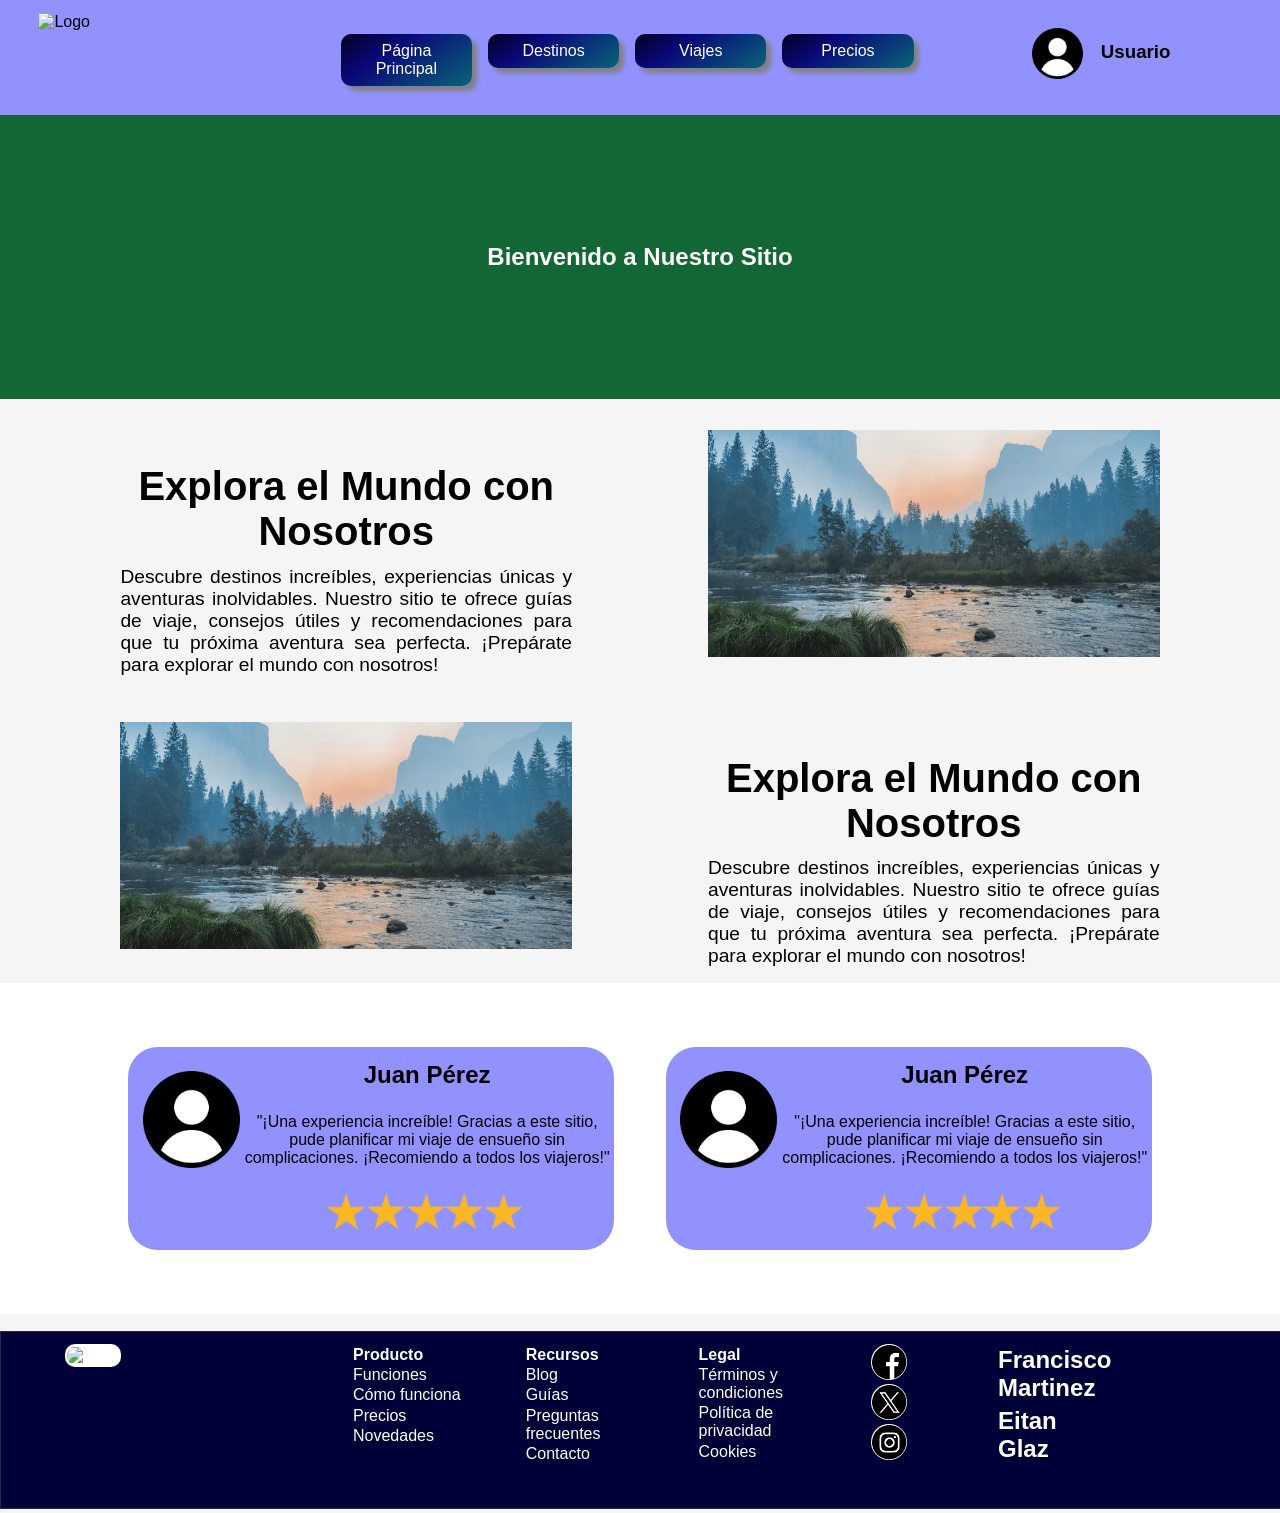
==== sitio/index.html @ 250c5f53 "Estilo mejoado, logo de ejemplo, header y reseñas implemenatdas" ====
<!DOCTYPE html>
<html lang="en">
<head>
    <meta charset="UTF-8">
    <meta name="viewport" content="width=device-width, initial-scale=1.0">
    <link rel="stylesheet" href="style.css">
    <title>Document</title>
</head>

<body>
    <header class="h1">
        <img src="img/despegar.png" alt="Logo">
        <nav class="h1">
            <ul class="h1">
                <li class="h1"><a href="index.html">Página Principal</a></li>
                <li class="h1"><a href="Destinos.html">Destinos</a></li>
                <li class="h1"><a href="Viaje.html">Viajes</a></li>
                <li class="h1"><a href="precios.html">Precios</a></li>
            </ul>
        </nav>
        <div>
            <img src="img/usuario.png" alt="User">
            <h3>Usuario</h3>
        </div>
    </header>

    <main>
        <section class="banner" style="background-color: #126734;">
                <h1>Bienvenido a Nuestro Sitio</h1>
        </section>

        <section class="doble">
            <div class="izquierda">
                <h1>Explora el Mundo con Nosotros</h1>
                <p>Descubre destinos increíbles, experiencias únicas y aventuras inolvidables. Nuestro sitio te ofrece guías de viaje, consejos útiles y recomendaciones para que tu próxima aventura sea perfecta. ¡Prepárate para explorar el mundo con nosotros!</p>
            </div>
            <div class="derecha">
                 <img src="img/foto.jpg" alt="Travel Image">   
            </div>
        </section>

        <section class="doble">
            <div class="izquierda">
                <img src="img/foto.jpg" alt="Travel Image">
            </div>
            <div class="derecha">
                <h1>Explora el Mundo con Nosotros</h1>
                <p>Descubre destinos increíbles, experiencias únicas y aventuras inolvidables. Nuestro sitio te ofrece guías de viaje, consejos útiles y recomendaciones para que tu próxima aventura sea perfecta. ¡Prepárate para explorar el mundo con nosotros!</p>
            </div>
            
        </section>

        <section class="reseña">
            <div class="floatIzquierda">
                <img src="img/usuario.png" alt="">
                <h2>Juan Pérez</h2>
                <p>"¡Una experiencia increíble! Gracias a este sitio, pude planificar mi viaje de ensueño sin complicaciones. ¡Recomiendo a todos los viajeros!"</p>  
                <img class="estrellas" src="img/5_ESTRELLAS.png" alt="">
            </div>

             <div class="floatDerecha">
                <img src="img/usuario.png" alt="">
                <h2>Juan Pérez</h2>
                <p>"¡Una experiencia increíble! Gracias a este sitio, pude planificar mi viaje de ensueño sin complicaciones. ¡Recomiendo a todos los viajeros!"</p>
                <img class="estrellas" src="img/5_ESTRELLAS.png" alt="">
            </div>

        </section>
    </main>

    <footer>
        <div class="columna columnaBig">
            <img src="img/despegar.png" alt="Logo">
        </div>
        <div class="columna columnaSmall">
            <p><strong>Producto</strong></p>
            <p>Funciones</p>
            <p>Cómo funciona</p>
            <p>Precios</p>
            <p>Novedades</p>
        </div>
        <div class="columna columnaSmall">
            <p><strong>Recursos</strong></p>
            <p>Blog</p>
            <p>Guías</p>
            <p>Preguntas frecuentes</p>
            <p>Contacto</p>
        </div>
        <div class="columna columnaSmall">
            <p><strong>Legal</strong></p>
            <p>Términos y condiciones</p>
            <p>Política de privacidad</p>
            <p>Cookies</p>
        </div>
        <div class="columna columnaRedes">
                <img src="img/facebook.png" alt="" width="">
                <img src="img/twitter.png" alt="">
                <img src="img/instagram.png" alt="">
        </div>
            <div class="columna columnaSmall">
            <h2>Francisco Martinez</h2>
            <h2>Eitan Glaz</h2>
        </div>

    </footer>
</body>

</html>
---- sitio/style.css ----
*{
    margin: 0%;
    padding: 0%;
}

body{
    font-family: Arial, Helvetica, sans-serif;
    background-color: whitesmoke;
}

/* Tipo de section: header */

.h1{
    background-color: rgb(146, 146, 255);
    width: 100%;
    display: inline-block; /*Fórmula para determinar contenedores*/
}

.h1 img{
    width: 20%;
    margin-left: 3%;
    margin-top: 1%;
    margin-bottom: 1%;
    float: left;
}

.h1 nav{
    width: 50%;
    margin-left: 3%;
    margin-top: 2%;
    margin-bottom: 1%;
    display: inline-block;
}

.h1 nav ul li{
    text-align: center;
    width: 18%;
    box-shadow: 5px 5px 5px grey;
    border-radius: 10px;
    background: #020024;
    background: linear-gradient(145deg,rgba(2, 0, 36, 1) 0%, rgba(9, 9, 121, 1) 35%, rgba(9, 100, 121, 1) 100%);
    padding: 1.25%;
    margin: 1.25%;
    margin-bottom: 2%;
    list-style: none;
    float: left;
}

.h1 nav ul li a{
    text-decoration: none;
    color: rgb(255, 255, 255);
}

.h1 div{
    width: 20%;
    margin-top: 2%;
    margin-bottom: 1%;
    float: right;
}

.h1 div h3{
    margin-top: 6%;
    margin-left: 30%;
}

/* Tipo de section: baner*/
.banner{
    display: inline-block;
    width: 100%;
}

.banner h1{
    color: white;
    text-align: center;
    padding: 10%;
}

/* Tipo de section: doble*/

.doble{
    display: inline-block;
    width: 90%;
    margin-top: 2%;
    margin-left: 5%;
    margin-right: 5%;
}

.doble img{
    width: 80%;
    margin: 1%;
    margin-left: 10%;
    margin-right: 10%;
    height: fit-content;
}

.doble h1{
    padding-top: 5%;
    margin: 2%;
    text-align: center;
    margin-left: 5%;
    margin-right: 5%;
    font-size: 250%;
}
.doble p{
    margin: 2%;
    text-align: justify;
    margin-left: 10%;
    margin-right: 10%;
    font-size: 120%;
}

.izquierda{
    width: 49%;
    float: left;
}

.izquierda img{
    float: right;
}

.derecha{
    width: 49%;
    float: right;
}

/* Tipo de section: reseña*/

.reseña{
    display: inline-block;
    width: 100%;
    background-color: rgb(255, 255, 255);
}

.reseña div{
    background-color: rgb(146, 146, 255);
    width: 38%;
    display: inline-block;
    border-radius: 30px;
}

.floatIzquierda{
    float: left;
    margin-left: 10%;
    margin-top: 5%;
    margin-bottom: 5%;
}

.floatDerecha{
    float: right;
    margin-right: 10%;
    margin-top: 5%;
    margin-bottom: 5%;
}

.reseña div img{
    width: 20%;
    margin-top: 5%;
    margin-left: 3%;
    margin-bottom: 5%;
    float: left;
}

.reseña .estrellas{
    width: 40% !important;
    margin-top: 0% !important;
    margin-left: 18% !important;
    margin-bottom: 3% !important;
    float: none !important;
}

.reseña div h2{
    text-align: center;
    margin-top: 3%;
}

.reseña div p{
    text-align: center;
    margin-top: 5%;
    margin-bottom: 5%;
}

/* Footer */

footer {
        display: inline-block;
        border: 1px, solid, rgba(128, 128, 128, 0.3);
        padding-left: 5%;
        padding-right: 5%;
        width: 90%;
        margin-top: 1%;
        padding-top: 1%;
        padding-bottom: 3%;
        background-color: rgb(0, 0, 56);
    }
    
    .columna {
        float: left;
        width: fit-content;
        margin-right: 5%;
        color: rgb(255, 255, 255);
    }
    
    .columnaSmall {
        width: 10%;
    }

    .columnaBig {
        width: 20%;
        
    }

    .columnaBig img {
        width: 100%;
    }
    
    .columna img {
        background-color: rgb(255, 255, 255);
        padding: 1%;
        border-radius: 10px;
    }
    
    .columna p {
        margin-bottom: 2%;
        margin-top: 1%;
    }

    .columna h2 {
        margin-bottom: 5%;
        margin-top: 1%;
    }

    .columnaRedes {
       width: 6%;
    }
    .columnaRedes img{
        width: 50%;
        margin-right: 25%;
        border-radius: 100%;
        background-color: rgb(255, 255, 255);
    }
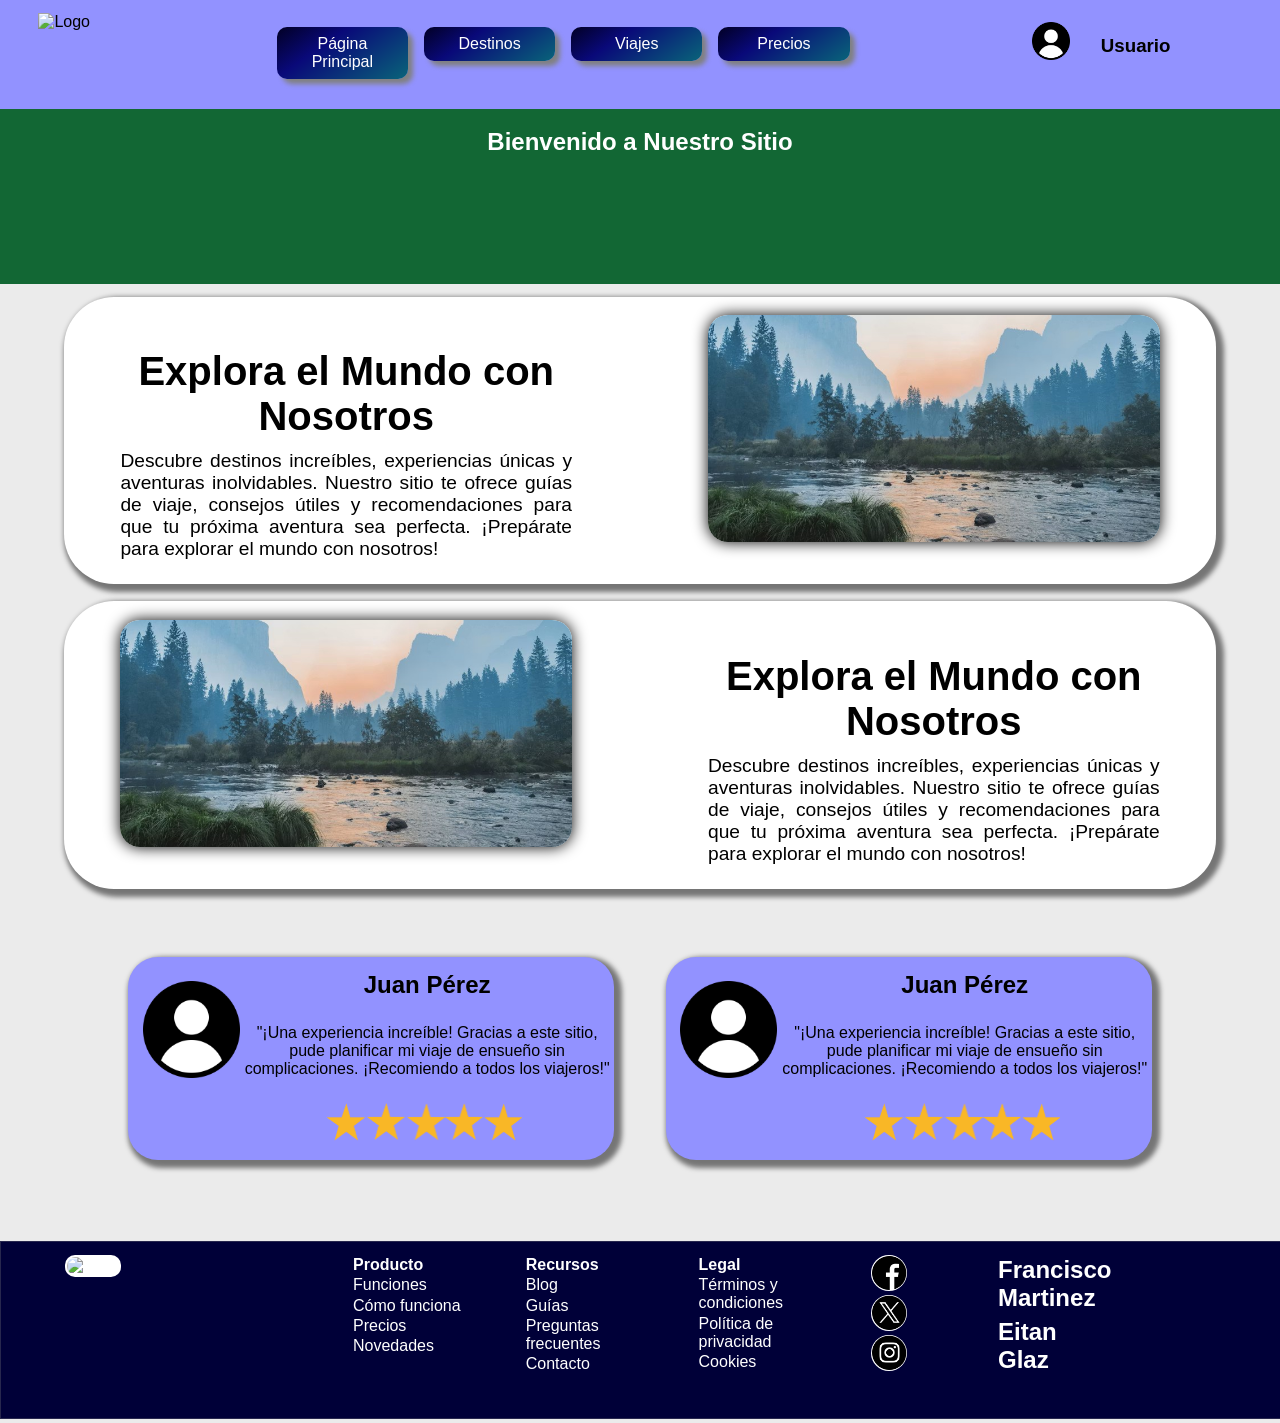
==== commit 6be3f742: "mejoras visuales" ====
--- a/sitio/index.html
+++ b/sitio/index.html
@@ -8,7 +8,7 @@
 </head>
 
 <body>
-    <header class="h1">
+    <header class="h1 fixed">
         <img src="img/despegar.png" alt="Logo">
         <nav class="h1">
             <ul class="h1">
--- a/sitio/style.css
+++ b/sitio/style.css
@@ -5,7 +5,7 @@
 
 body{
     font-family: Arial, Helvetica, sans-serif;
-    background-color: whitesmoke;
+    background-color: rgb(235, 235, 235);
 }
 
 /* Tipo de section: header */
@@ -16,8 +16,15 @@
     display: inline-block; /*Fórmula para determinar contenedores*/
 }
 
+.fixed{
+    position: fixed;
+    top: 0;
+    left: 0;
+    width: 100%;
+}
+
 .h1 img{
-    width: 20%;
+    width: 15%;
     margin-left: 3%;
     margin-top: 1%;
     margin-bottom: 1%;
@@ -27,7 +34,7 @@
 .h1 nav{
     width: 50%;
     margin-left: 3%;
-    margin-top: 2%;
+    margin-top: 1.5%;
     margin-bottom: 1%;
     display: inline-block;
 }
@@ -53,7 +60,7 @@
 
 .h1 div{
     width: 20%;
-    margin-top: 2%;
+    margin-top: 1.5%;
     margin-bottom: 1%;
     float: right;
 }
@@ -63,7 +70,8 @@
     margin-left: 30%;
 }
 
-/* Tipo de section: baner*/
+/* Tipo de section: baner */
+
 .banner{
     display: inline-block;
     width: 100%;
@@ -80,9 +88,14 @@
 .doble{
     display: inline-block;
     width: 90%;
-    margin-top: 2%;
+    margin-top: 1%;
+    padding-top: 1%;
+    padding-bottom: 1%;
     margin-left: 5%;
     margin-right: 5%;
+    background-color: white;
+    border-radius: 50px;
+    box-shadow: 4px 4px 5px 4px rgba(0,0,0,0.5);
 }
 
 .doble img{
@@ -91,6 +104,8 @@
     margin-left: 10%;
     margin-right: 10%;
     height: fit-content;
+    border-radius: 20px;
+    box-shadow: 0px 0px 15px 0px #000000;
 }
 
 .doble h1{
@@ -128,7 +143,6 @@
 .reseña{
     display: inline-block;
     width: 100%;
-    background-color: rgb(255, 255, 255);
 }
 
 .reseña div{
@@ -136,6 +150,7 @@
     width: 38%;
     display: inline-block;
     border-radius: 30px;
+    box-shadow: 4px 4px 5px 4px rgba(0,0,0,0.5);
 }
 
 .floatIzquierda{
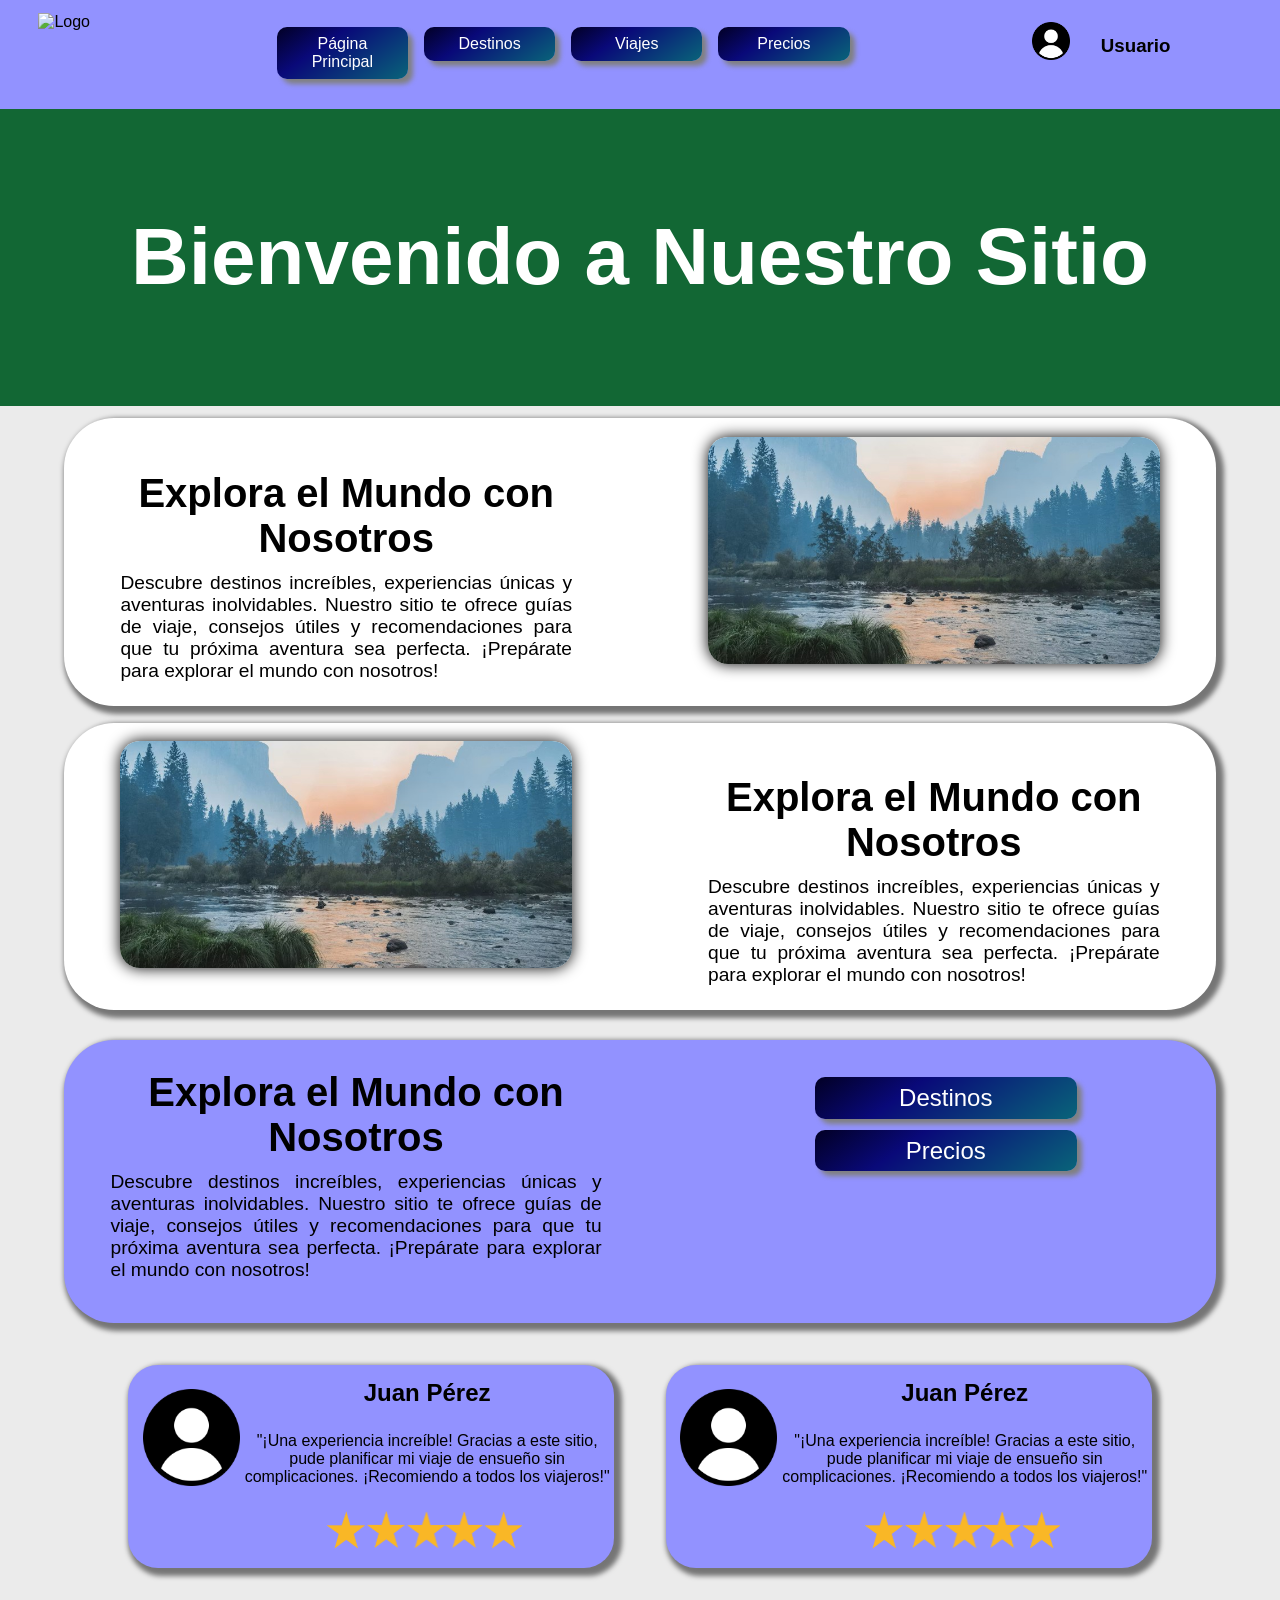
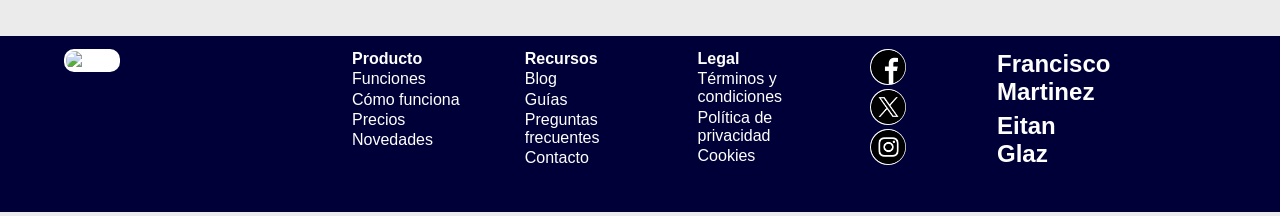
==== commit 4b94e634: "nueva section agrgada, sections implementadas" ====
--- a/sitio/index.html
+++ b/sitio/index.html
@@ -49,6 +49,19 @@
             </div>
             
         </section>
+
+        <section class="publicidad">
+            <div class="izquierda">
+                <h1>Explora el Mundo con Nosotros</h1>
+                <p>Descubre destinos increíbles, experiencias únicas y aventuras inolvidables. Nuestro sitio te ofrece guías de viaje, consejos útiles y recomendaciones para que tu próxima aventura sea perfecta. ¡Prepárate para explorar el mundo con nosotros!</p>
+            </div>
+            <div class="derecha">
+                <li><a href="Destinos.html">Destinos</a></li>
+                <li><a href="precios.html">Precios</a></li>
+            </div>
+        </section>
+
+
 
         <section class="reseña">
             <div class="floatIzquierda">
--- a/sitio/style.css
+++ b/sitio/style.css
@@ -13,14 +13,15 @@
 .h1{
     background-color: rgb(146, 146, 255);
     width: 100%;
-    display: inline-block; /*Fórmula para determinar contenedores*/
+    display: block; /*Fórmula para determinar contenedores*/
 }
 
 .fixed{
-    position: fixed;
+    position: sticky;
     top: 0;
     left: 0;
     width: 100%;
+    z-index: 1000;
 }
 
 .h1 img{
@@ -80,7 +81,8 @@
 .banner h1{
     color: white;
     text-align: center;
-    padding: 10%;
+    padding: 8%;
+    font-size: 500%;
 }
 
 /* Tipo de section: doble*/
@@ -156,15 +158,15 @@
 .floatIzquierda{
     float: left;
     margin-left: 10%;
-    margin-top: 5%;
-    margin-bottom: 5%;
+    margin-top: 3%;
+    margin-bottom: 4%;
 }
 
 .floatDerecha{
     float: right;
     margin-right: 10%;
-    margin-top: 5%;
-    margin-bottom: 5%;
+    margin-top: 3%;
+    margin-bottom: 4%;
 }
 
 .reseña div img{
@@ -175,7 +177,7 @@
     float: left;
 }
 
-.reseña .estrellas{
+.estrellas{
     width: 40% !important;
     margin-top: 0% !important;
     margin-left: 18% !important;
@@ -194,11 +196,67 @@
     margin-bottom: 5%;
 }
 
+/* section: publicidad */
+
+.publicidad{
+    display: inline-block;
+    margin-top: 2%;
+    padding: 1.5%;
+    width: 87%;
+    margin-left: 5%;
+    margin-right: 5%;
+    background-color: rgb(146, 146, 255);
+    border-radius: 50px;
+    box-shadow: 4px 4px 5px 4px rgba(0,0,0,0.5);
+}
+
+.publicidad div{
+    margin-bottom: 1%;
+    margin-top: 1%;
+}
+
+.publicidad h1{
+    margin-bottom: 2%;
+    text-align: center;
+    margin-left: 5%;
+    margin-right: 5%;
+    font-size: 250%;
+}
+
+.publicidad p{
+    margin: 2%;
+    text-align: justify;
+    margin-left: 5%;
+    margin-right: 5%;
+    font-size: 120%;
+}
+
+.publicidad li{
+    text-align: center;
+    width: 18%;
+    box-shadow: 5px 5px 5px grey;
+    border-radius: 10px;
+    background: #020024;
+    background: linear-gradient(145deg,rgba(2, 0, 36, 1) 0%, rgba(9, 9, 121, 1) 35%, rgba(9, 100, 121, 1) 100%);
+    padding: 1.25%;
+    padding-left: 15%;
+    padding-right: 15%;
+    margin: 1.25%;
+    margin-bottom: 2%;
+    list-style: none;
+    margin-left: 30%;
+}
+
+.publicidad a{
+    color: white;
+    font-size: 150%;
+    text-decoration: none;
+}
+
 /* Footer */
 
 footer {
         display: inline-block;
-        border: 1px, solid, rgba(128, 128, 128, 0.3);
         padding-left: 5%;
         padding-right: 5%;
         width: 90%;
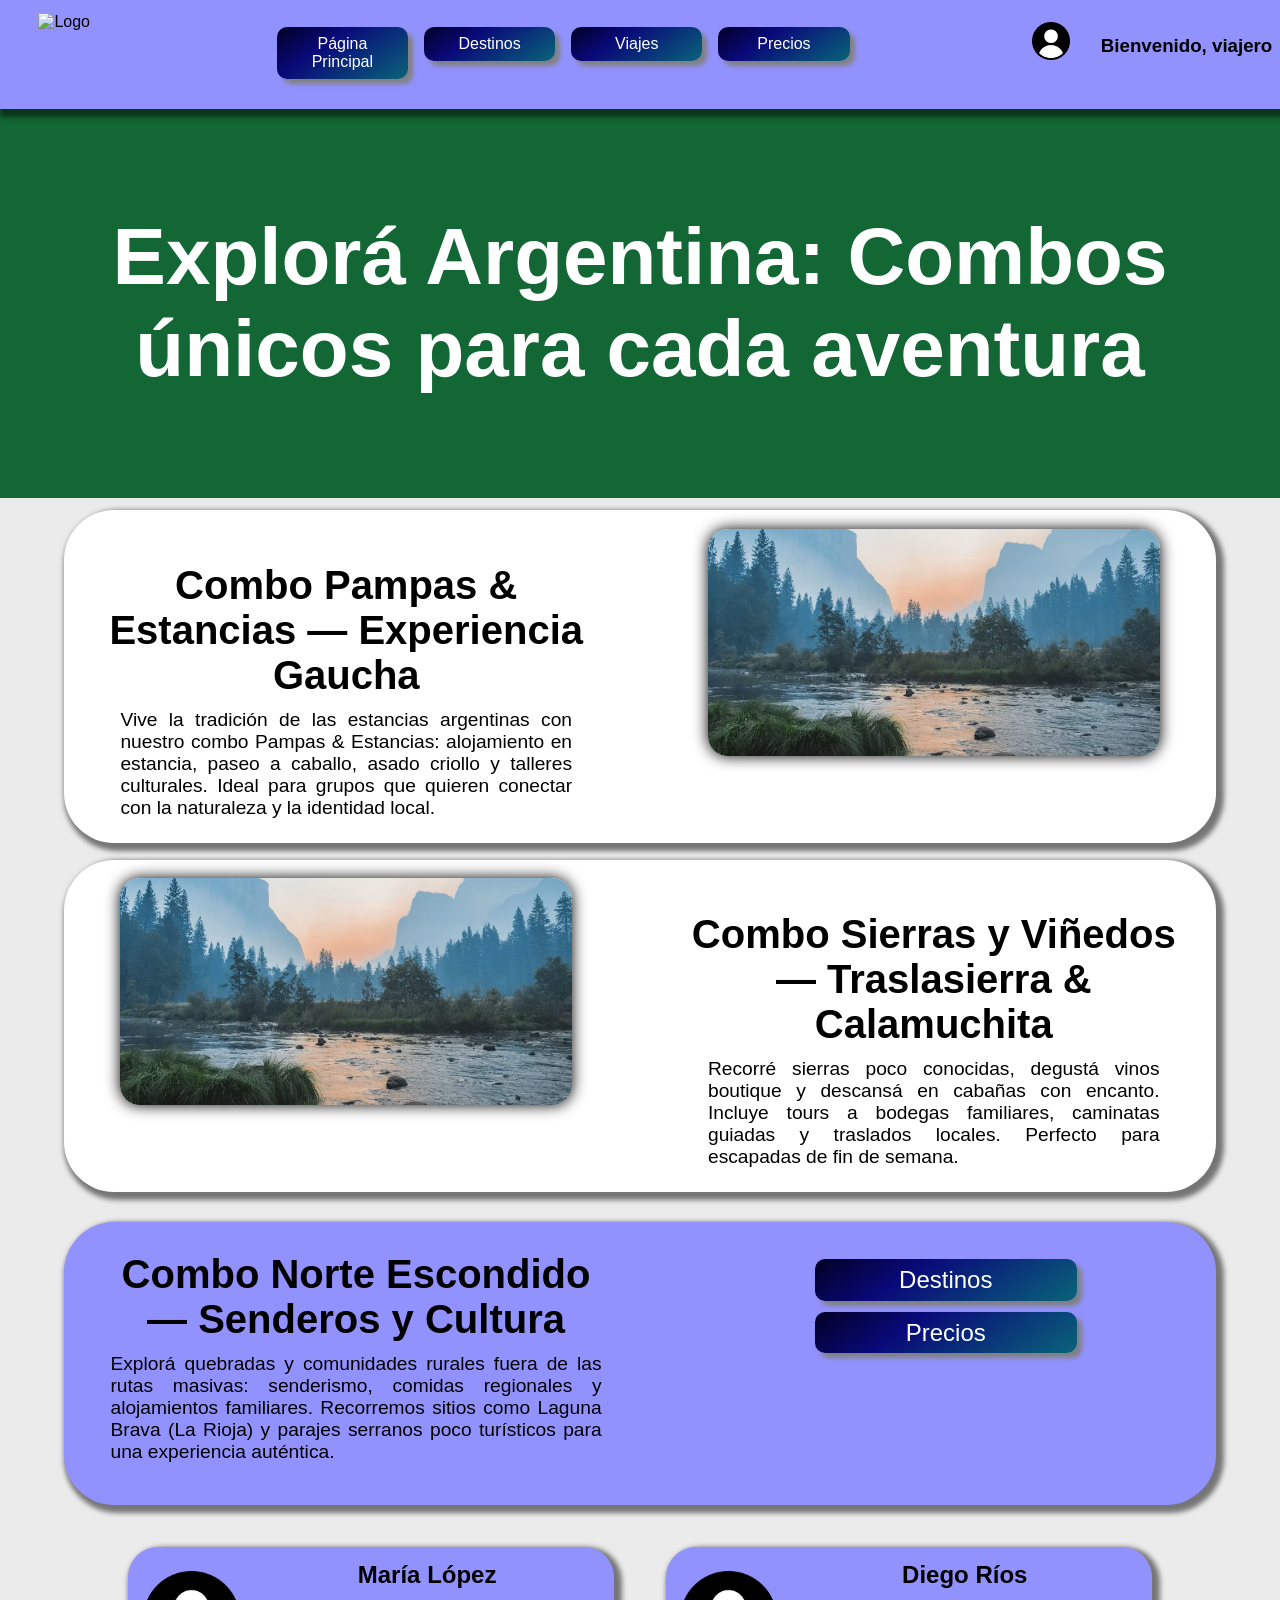
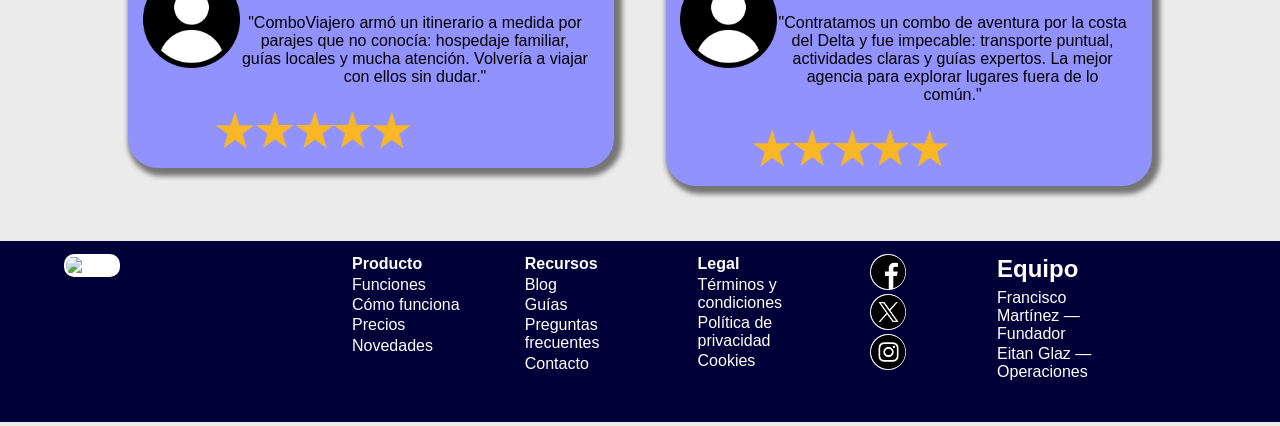
==== commit 6c599e12: "agregando texto y puliendo" ====
--- a/sitio/index.html
+++ b/sitio/index.html
@@ -4,7 +4,7 @@
     <meta charset="UTF-8">
     <meta name="viewport" content="width=device-width, initial-scale=1.0">
     <link rel="stylesheet" href="style.css">
-    <title>Document</title>
+    <title>ComboViajero - Combos de Viaje por Argentina</title>
 </head>
 
 <body>
@@ -20,23 +20,23 @@
         </nav>
         <div>
             <img src="img/usuario.png" alt="User">
-            <h3>Usuario</h3>
+            <h3>Bienvenido, viajero</h3>
         </div>
     </header>
 
     <main>
         <section class="banner" style="background-color: #126734;">
-                <h1>Bienvenido a Nuestro Sitio</h1>
+            <h1>Explorá Argentina: Combos únicos para cada aventura</h1>
         </section>
 
         <section class="doble">
             <div class="izquierda">
-                <h1>Explora el Mundo con Nosotros</h1>
-                <p>Descubre destinos increíbles, experiencias únicas y aventuras inolvidables. Nuestro sitio te ofrece guías de viaje, consejos útiles y recomendaciones para que tu próxima aventura sea perfecta. ¡Prepárate para explorar el mundo con nosotros!</p>
+                <h1>Combo Pampas & Estancias — Experiencia Gaucha</h1>
+                <p>Vive la tradición de las estancias argentinas con nuestro combo Pampas & Estancias: alojamiento en estancia, paseo a caballo, asado criollo y talleres culturales. Ideal para grupos que quieren conectar con la naturaleza y la identidad local.</p>
             </div>
-            <div class="derecha">
-                 <img src="img/foto.jpg" alt="Travel Image">   
-            </div>
+              <div class="derecha">
+                  <img src="img/foto.jpg" alt="Travel Image">   
+              </div>
         </section>
 
         <section class="doble">
@@ -44,16 +44,16 @@
                 <img src="img/foto.jpg" alt="Travel Image">
             </div>
             <div class="derecha">
-                <h1>Explora el Mundo con Nosotros</h1>
-                <p>Descubre destinos increíbles, experiencias únicas y aventuras inolvidables. Nuestro sitio te ofrece guías de viaje, consejos útiles y recomendaciones para que tu próxima aventura sea perfecta. ¡Prepárate para explorar el mundo con nosotros!</p>
+                <h1>Combo Sierras y Viñedos — Traslasierra & Calamuchita</h1>
+                <p>Recorré sierras poco conocidas, degustá vinos boutique y descansá en cabañas con encanto. Incluye tours a bodegas familiares, caminatas guiadas y traslados locales. Perfecto para escapadas de fin de semana.</p>
             </div>
             
         </section>
 
         <section class="publicidad">
             <div class="izquierda">
-                <h1>Explora el Mundo con Nosotros</h1>
-                <p>Descubre destinos increíbles, experiencias únicas y aventuras inolvidables. Nuestro sitio te ofrece guías de viaje, consejos útiles y recomendaciones para que tu próxima aventura sea perfecta. ¡Prepárate para explorar el mundo con nosotros!</p>
+                <h1>Combo Norte Escondido — Senderos y Cultura</h1>
+                <p>Explorá quebradas y comunidades rurales fuera de las rutas masivas: senderismo, comidas regionales y alojamientos familiares. Recorremos sitios como Laguna Brava (La Rioja) y parajes serranos poco turísticos para una experiencia auténtica.</p>
             </div>
             <div class="derecha">
                 <li><a href="Destinos.html">Destinos</a></li>
@@ -66,15 +66,15 @@
         <section class="reseña">
             <div class="floatIzquierda">
                 <img src="img/usuario.png" alt="">
-                <h2>Juan Pérez</h2>
-                <p>"¡Una experiencia increíble! Gracias a este sitio, pude planificar mi viaje de ensueño sin complicaciones. ¡Recomiendo a todos los viajeros!"</p>  
+                <h2>María López</h2>
+                <p>"ComboViajero armó un itinerario a medida por parajes que no conocía: hospedaje familiar, guías locales y mucha atención. Volvería a viajar con ellos sin dudar."</p>
                 <img class="estrellas" src="img/5_ESTRELLAS.png" alt="">
             </div>
 
              <div class="floatDerecha">
                 <img src="img/usuario.png" alt="">
-                <h2>Juan Pérez</h2>
-                <p>"¡Una experiencia increíble! Gracias a este sitio, pude planificar mi viaje de ensueño sin complicaciones. ¡Recomiendo a todos los viajeros!"</p>
+                <h2>Diego Ríos</h2>
+                <p>"Contratamos un combo de aventura por la costa del Delta y fue impecable: transporte puntual, actividades claras y guías expertos. La mejor agencia para explorar lugares fuera de lo común."</p>
                 <img class="estrellas" src="img/5_ESTRELLAS.png" alt="">
             </div>
 
@@ -111,9 +111,10 @@
                 <img src="img/instagram.png" alt="">
         </div>
             <div class="columna columnaSmall">
-            <h2>Francisco Martinez</h2>
-            <h2>Eitan Glaz</h2>
-        </div>
+                <h2>Equipo</h2>
+                <p>Francisco Martínez — Fundador</p>
+                <p>Eitan Glaz — Operaciones</p>
+            </div>
 
     </footer>
 </body>
--- a/sitio/style.css
+++ b/sitio/style.css
@@ -13,7 +13,11 @@
 .h1{
     background-color: rgb(146, 146, 255);
     width: 100%;
-    display: block; /*Fórmula para determinar contenedores*/
+    display: inline-block; /*Fórmula para determinar contenedores*/
+    box-shadow: 4px 4px 5px 4px rgba(0,0,0,0.5);
+}
+
+.h1 section{
 }
 
 .fixed{
@@ -38,6 +42,11 @@
     margin-top: 1.5%;
     margin-bottom: 1%;
     display: inline-block;
+    box-shadow: none;
+}
+
+.h1 nav ul{
+    box-shadow: none;
 }
 
 .h1 nav ul li{
@@ -159,14 +168,14 @@
     float: left;
     margin-left: 10%;
     margin-top: 3%;
-    margin-bottom: 4%;
+    margin-bottom: 3%;
 }
 
 .floatDerecha{
     float: right;
     margin-right: 10%;
     margin-top: 3%;
-    margin-bottom: 4%;
+    margin-bottom: 3%;
 }
 
 .reseña div img{
@@ -192,8 +201,7 @@
 
 .reseña div p{
     text-align: center;
-    margin-top: 5%;
-    margin-bottom: 5%;
+    margin: 5%;
 }
 
 /* section: publicidad */
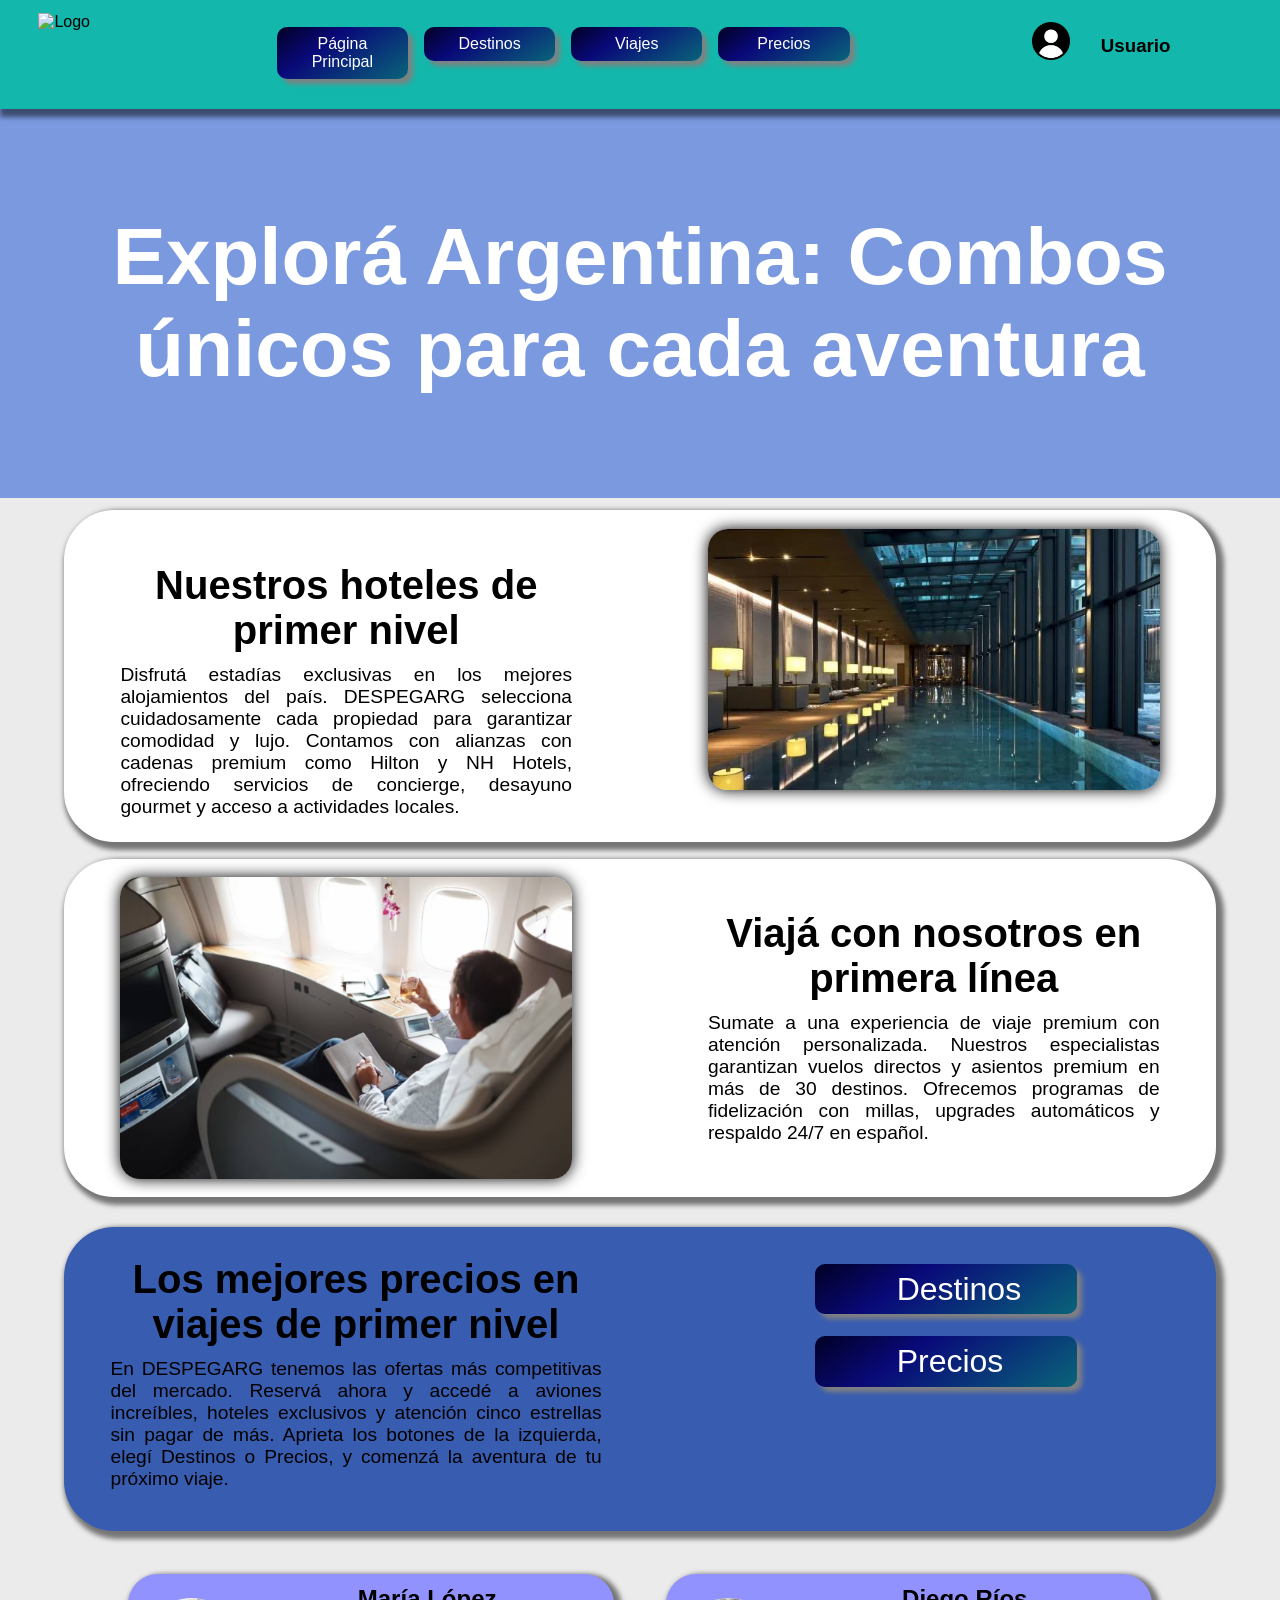
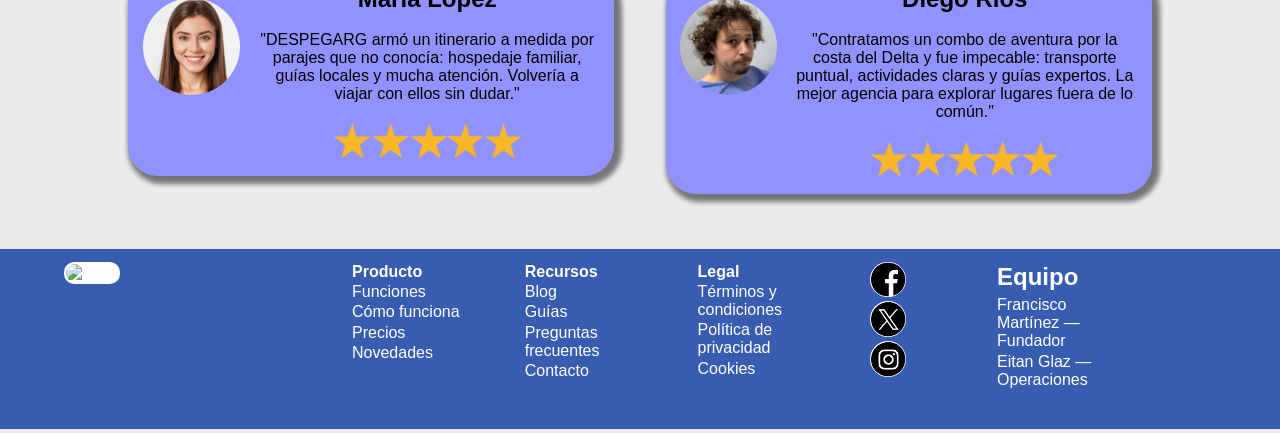
==== commit 8be2fe49: "agreghando contenido" ====
--- a/sitio/index.html
+++ b/sitio/index.html
@@ -4,7 +4,7 @@
     <meta charset="UTF-8">
     <meta name="viewport" content="width=device-width, initial-scale=1.0">
     <link rel="stylesheet" href="style.css">
-    <title>ComboViajero - Combos de Viaje por Argentina</title>
+    <title>DESPEGARG - Combos de Viaje por Argentina</title>
 </head>
 
 <body>
@@ -20,40 +20,40 @@
         </nav>
         <div>
             <img src="img/usuario.png" alt="User">
-            <h3>Bienvenido, viajero</h3>
+            <h3>Usuario</h3>
         </div>
     </header>
 
     <main>
-        <section class="banner" style="background-color: #126734;">
+        <section class="banner" style="background-color: #7B99DF;">
             <h1>Explorá Argentina: Combos únicos para cada aventura</h1>
         </section>
 
         <section class="doble">
             <div class="izquierda">
-                <h1>Combo Pampas & Estancias — Experiencia Gaucha</h1>
-                <p>Vive la tradición de las estancias argentinas con nuestro combo Pampas & Estancias: alojamiento en estancia, paseo a caballo, asado criollo y talleres culturales. Ideal para grupos que quieren conectar con la naturaleza y la identidad local.</p>
+                <h1>Nuestros hoteles de primer nivel</h1>
+                <p>Disfrutá estadías exclusivas en los mejores alojamientos del país. DESPEGARG selecciona cuidadosamente cada propiedad para garantizar comodidad y lujo. Contamos con alianzas con cadenas premium como Hilton y NH Hotels, ofreciendo servicios de concierge, desayuno gourmet y acceso a actividades locales.</p>
             </div>
               <div class="derecha">
-                  <img src="img/foto.jpg" alt="Travel Image">   
+                  <img src="img/45450087.webp" alt="Travel Image">   
               </div>
         </section>
 
         <section class="doble">
             <div class="izquierda">
-                <img src="img/foto.jpg" alt="Travel Image">
+                <img src="img/avion.avif" alt="Travel Image">
             </div>
             <div class="derecha">
-                <h1>Combo Sierras y Viñedos — Traslasierra & Calamuchita</h1>
-                <p>Recorré sierras poco conocidas, degustá vinos boutique y descansá en cabañas con encanto. Incluye tours a bodegas familiares, caminatas guiadas y traslados locales. Perfecto para escapadas de fin de semana.</p>
+                <h1>Viajá con nosotros en primera línea</h1>
+                <p>Sumate a una experiencia de viaje premium con atención personalizada. Nuestros especialistas garantizan vuelos directos y asientos premium en más de 30 destinos. Ofrecemos programas de fidelización con millas, upgrades automáticos y respaldo 24/7 en español.</p>
             </div>
             
         </section>
 
         <section class="publicidad">
             <div class="izquierda">
-                <h1>Combo Norte Escondido — Senderos y Cultura</h1>
-                <p>Explorá quebradas y comunidades rurales fuera de las rutas masivas: senderismo, comidas regionales y alojamientos familiares. Recorremos sitios como Laguna Brava (La Rioja) y parajes serranos poco turísticos para una experiencia auténtica.</p>
+                <h1>Los mejores precios en viajes de primer nivel</h1>
+                <p>En DESPEGARG tenemos las ofertas más competitivas del mercado. Reservá ahora y accedé a aviones increíbles, hoteles exclusivos y atención cinco estrellas sin pagar de más. Aprieta los botones de la izquierda, elegí Destinos o Precios, y comenzá la aventura de tu próximo viaje.</p>
             </div>
             <div class="derecha">
                 <li><a href="Destinos.html">Destinos</a></li>
@@ -65,17 +65,21 @@
 
         <section class="reseña">
             <div class="floatIzquierda">
-                <img src="img/usuario.png" alt="">
-                <h2>María López</h2>
-                <p>"ComboViajero armó un itinerario a medida por parajes que no conocía: hospedaje familiar, guías locales y mucha atención. Volvería a viajar con ellos sin dudar."</p>
-                <img class="estrellas" src="img/5_ESTRELLAS.png" alt="">
+                <img class="circulo" src="img/Mujer.jpg" alt="">
+                <div>
+                    <h2>María López</h2>
+                    <p>"DESPEGARG armó un itinerario a medida por parajes que no conocía: hospedaje familiar, guías locales y mucha atención. Volvería a viajar con ellos sin dudar."</p>
+                    <img class="estrellas" src="img/5_ESTRELLAS.png" alt="">
+                </div>
             </div>
 
              <div class="floatDerecha">
-                <img src="img/usuario.png" alt="">
-                <h2>Diego Ríos</h2>
-                <p>"Contratamos un combo de aventura por la costa del Delta y fue impecable: transporte puntual, actividades claras y guías expertos. La mejor agencia para explorar lugares fuera de lo común."</p>
-                <img class="estrellas" src="img/5_ESTRELLAS.png" alt="">
+                <img class="circulo" src="img/Luis.png" alt="">
+                <div>
+                    <h2>Diego Ríos</h2>
+                    <p>"Contratamos un combo de aventura por la costa del Delta y fue impecable: transporte puntual, actividades claras y guías expertos. La mejor agencia para explorar lugares fuera de lo común."</p>
+                    <img class="estrellas" src="img/5_ESTRELLAS.png" alt="">
+                </div>
             </div>
 
         </section>
--- a/sitio/style.css
+++ b/sitio/style.css
@@ -11,13 +11,10 @@
 /* Tipo de section: header */
 
 .h1{
-    background-color: rgb(146, 146, 255);
+    background-color: #13B7AB;
     width: 100%;
     display: inline-block; /*Fórmula para determinar contenedores*/
     box-shadow: 4px 4px 5px 4px rgba(0,0,0,0.5);
-}
-
-.h1 section{
 }
 
 .fixed{
@@ -183,23 +180,34 @@
     margin-top: 5%;
     margin-left: 3%;
     margin-bottom: 5%;
-    float: left;
+    float: left;;
+}
+
+.circulo{
+    border-radius: 100%;
 }
 
 .estrellas{
-    width: 40% !important;
+    width: 50% !important;
     margin-top: 0% !important;
-    margin-left: 18% !important;
+    margin-left: 25% !important;
     margin-bottom: 3% !important;
     float: none !important;
 }
 
-.reseña div h2{
+.reseña div div{
+    width: 77%;
+    float: right;
+    background-color: transparent;
+    box-shadow: none;
+}
+
+.reseña div div h2{
     text-align: center;
     margin-top: 3%;
 }
 
-.reseña div p{
+.reseña div div p{
     text-align: center;
     margin: 5%;
 }
@@ -213,7 +221,7 @@
     width: 87%;
     margin-left: 5%;
     margin-right: 5%;
-    background-color: rgb(146, 146, 255);
+    background-color: #385CB0;
     border-radius: 50px;
     box-shadow: 4px 4px 5px 4px rgba(0,0,0,0.5);
 }
@@ -250,14 +258,14 @@
     padding-left: 15%;
     padding-right: 15%;
     margin: 1.25%;
-    margin-bottom: 2%;
+    margin-bottom: 4%;
     list-style: none;
     margin-left: 30%;
 }
 
 .publicidad a{
     color: white;
-    font-size: 150%;
+    font-size: 200%;
     text-decoration: none;
 }
 
@@ -271,7 +279,7 @@
         margin-top: 1%;
         padding-top: 1%;
         padding-bottom: 3%;
-        background-color: rgb(0, 0, 56);
+        background-color: #385CB0;
     }
     
     .columna {
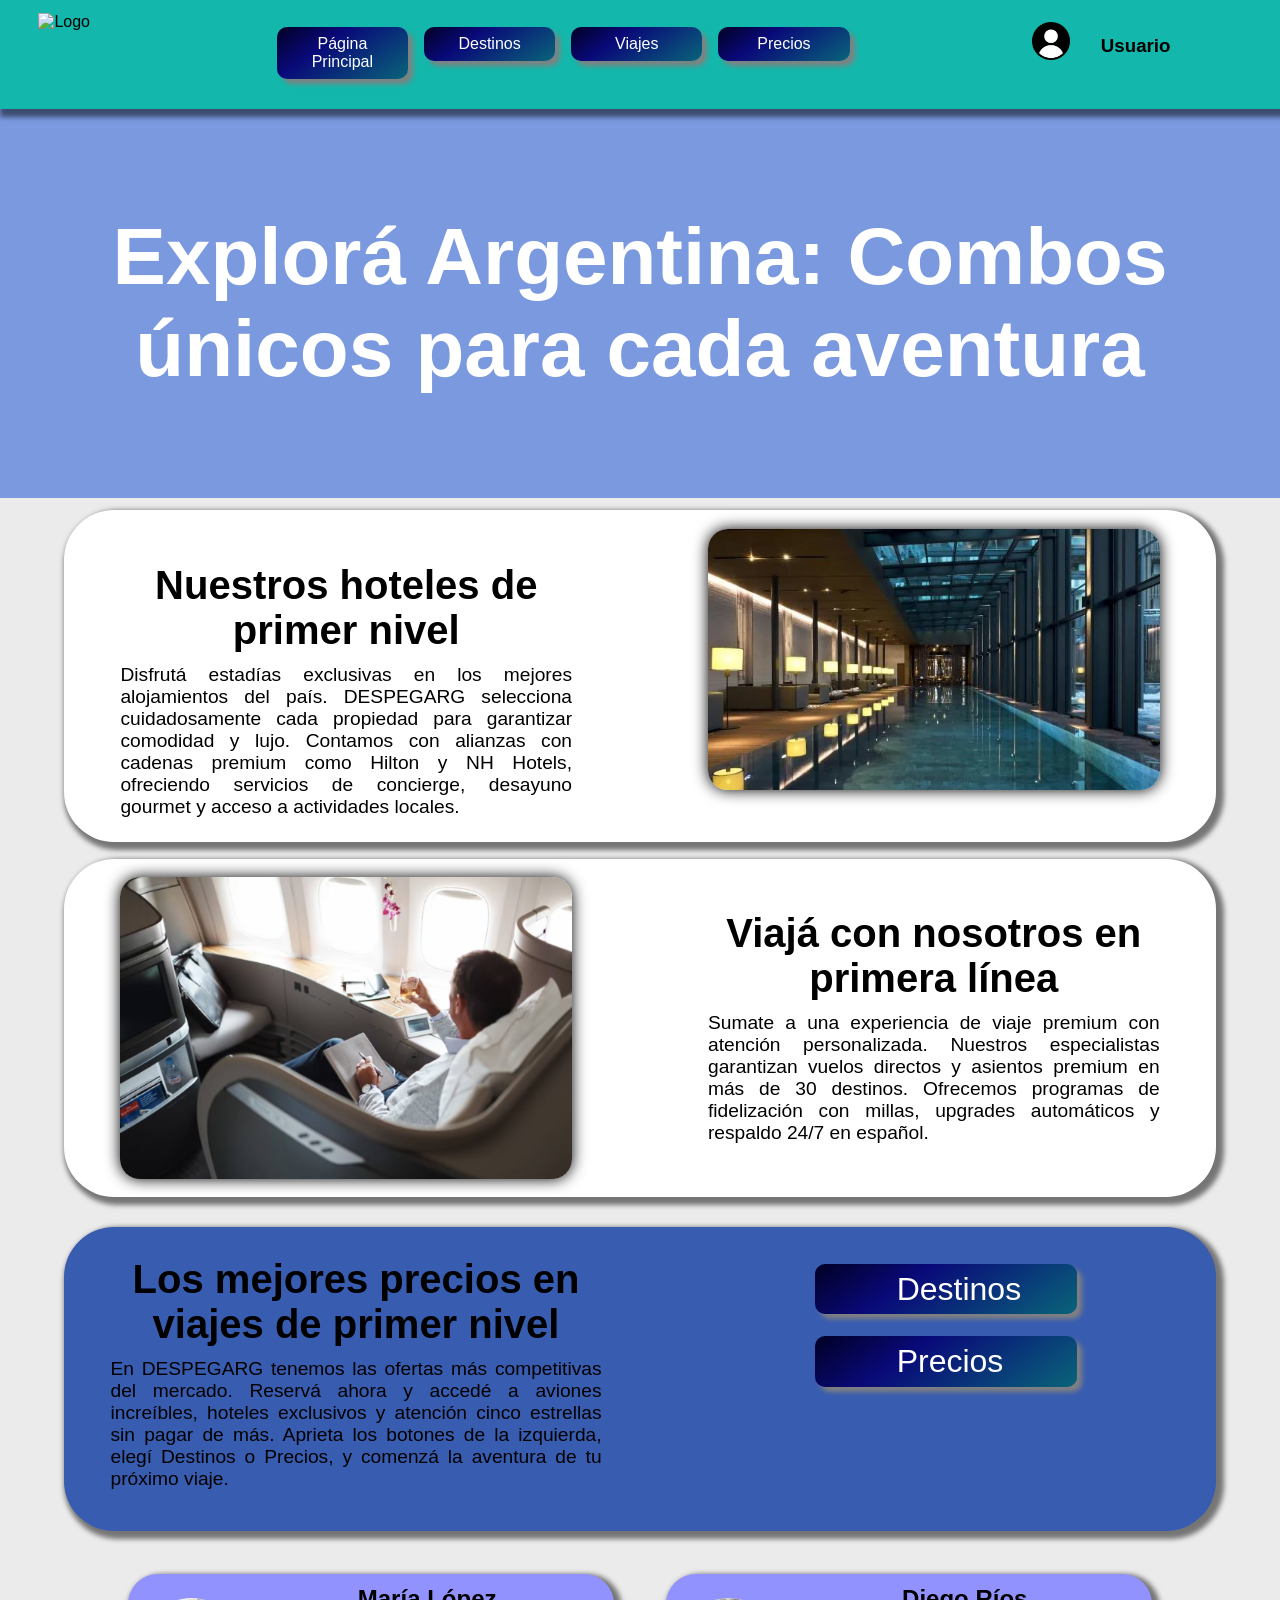
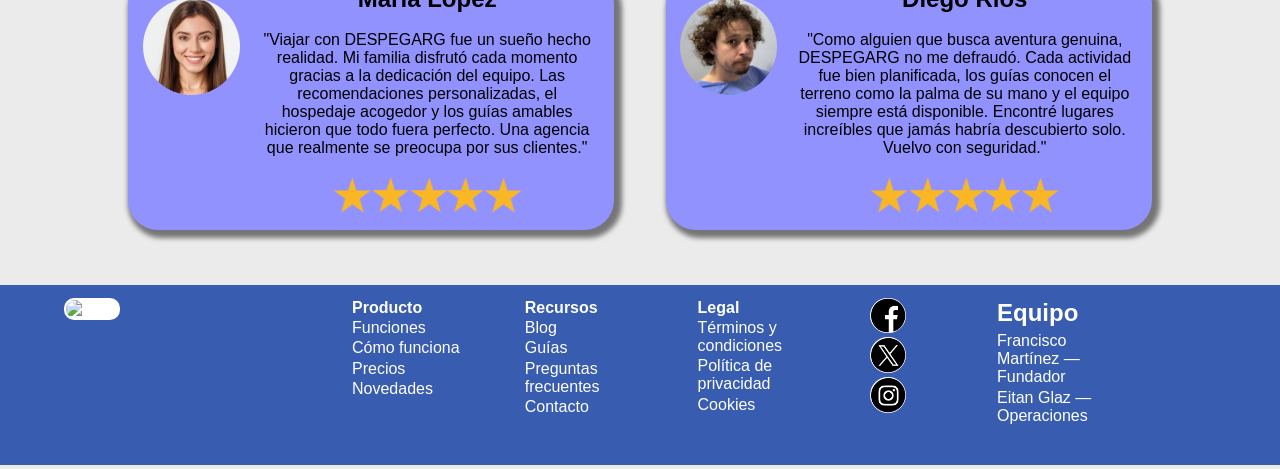
==== commit 8700e022: "texto reseñas agregado" ====
--- a/sitio/index.html
+++ b/sitio/index.html
@@ -68,20 +68,18 @@
                 <img class="circulo" src="img/Mujer.jpg" alt="">
                 <div>
                     <h2>María López</h2>
-                    <p>"DESPEGARG armó un itinerario a medida por parajes que no conocía: hospedaje familiar, guías locales y mucha atención. Volvería a viajar con ellos sin dudar."</p>
+                    <p>"Viajar con DESPEGARG fue un sueño hecho realidad. Mi familia disfrutó cada momento gracias a la dedicación del equipo. Las recomendaciones personalizadas, el hospedaje acogedor y los guías amables hicieron que todo fuera perfecto. Una agencia que realmente se preocupa por sus clientes."</p>
                     <img class="estrellas" src="img/5_ESTRELLAS.png" alt="">
                 </div>
             </div>
-
              <div class="floatDerecha">
                 <img class="circulo" src="img/Luis.png" alt="">
                 <div>
                     <h2>Diego Ríos</h2>
-                    <p>"Contratamos un combo de aventura por la costa del Delta y fue impecable: transporte puntual, actividades claras y guías expertos. La mejor agencia para explorar lugares fuera de lo común."</p>
+                    <p>"Como alguien que busca aventura genuina, DESPEGARG no me defraudó. Cada actividad fue bien planificada, los guías conocen el terreno como la palma de su mano y el equipo siempre está disponible. Encontré lugares increíbles que jamás habría descubierto solo. Vuelvo con seguridad."</p>
                     <img class="estrellas" src="img/5_ESTRELLAS.png" alt="">
                 </div>
             </div>
-
         </section>
     </main>
 
--- a/sitio/style.css
+++ b/sitio/style.css
@@ -16,7 +16,6 @@
     display: inline-block; /*Fórmula para determinar contenedores*/
     box-shadow: 4px 4px 5px 4px rgba(0,0,0,0.5);
 }
-
 .fixed{
     position: sticky;
     top: 0;
@@ -24,7 +23,6 @@
     width: 100%;
     z-index: 1000;
 }
-
 .h1 img{
     width: 15%;
     margin-left: 3%;
@@ -32,7 +30,6 @@
     margin-bottom: 1%;
     float: left;
 }
-
 .h1 nav{
     width: 50%;
     margin-left: 3%;
@@ -41,11 +38,9 @@
     display: inline-block;
     box-shadow: none;
 }
-
 .h1 nav ul{
     box-shadow: none;
 }
-
 .h1 nav ul li{
     text-align: center;
     width: 18%;
@@ -59,24 +54,20 @@
     list-style: none;
     float: left;
 }
-
 .h1 nav ul li a{
     text-decoration: none;
     color: rgb(255, 255, 255);
 }
-
 .h1 div{
     width: 20%;
     margin-top: 1.5%;
     margin-bottom: 1%;
     float: right;
 }
-
 .h1 div h3{
     margin-top: 6%;
     margin-left: 30%;
 }
-
 /* Tipo de section: baner */
 
 .banner{
@@ -326,4 +317,78 @@
         margin-right: 25%;
         border-radius: 100%;
         background-color: rgb(255, 255, 255);
-    }+    }
+
+    .Planes{
+        display: inline-block;
+        width: 100%;
+    }
+
+    .Planes div{
+        background-color: white;
+        box-shadow: 4px 4px 5px 4px rgba(0,0,0,0.5);
+        float: left;
+        margin-left: 5%;
+        width: 22%;
+        padding: 1%;
+        padding-left: 4%;
+        border: 1px solid black;
+        border-radius: 20px;
+    }
+
+    .Planes h1{
+        margin-top: 4%;
+        margin-bottom: 4%;
+        font-size: 300%;
+    }
+
+    .Planes div ul{
+        margin-top: 5%;
+        margin-bottom: 5%;
+    }
+
+    .Planes div ul li{
+        font-size: 160%;
+        margin-bottom: 2%;
+    }
+
+    .boton{
+    text-align: center;
+    box-shadow: 5px 5px 5px grey;
+    border-radius: 10px;
+    background: #020024;
+    background: linear-gradient(145deg,rgba(2, 0, 36, 1) 0%, rgba(9, 9, 121, 1) 35%, rgba(9, 100, 121, 1) 100%);
+    padding: 5%;
+    padding-left: 15%;
+    padding-right: 15%;
+    margin: 1.25%;
+    margin-right: 10%;
+    margin-bottom: 4%;
+    list-style: none;
+}
+
+.boton a{
+    color: white;
+    font-size: 200%;
+    text-decoration: none;
+}
+.Presentacion{
+    background-color: rgb(255, 255, 255);
+    margin-left: 8%;
+    margin-right: 8%;
+    padding: 2%;
+    border: 1px solid black;
+    border-radius: 20px;
+    margin-top: 3%;
+    box-shadow: 4px 4px 5px 4px rgba(0,0,0,0.5);
+}
+
+.Presentacion h1{
+    font-size: xx-large;
+    margin-bottom: 3%;
+}
+
+.Presentacion p{
+    text-align: justify;
+    font-size: 130%;
+}
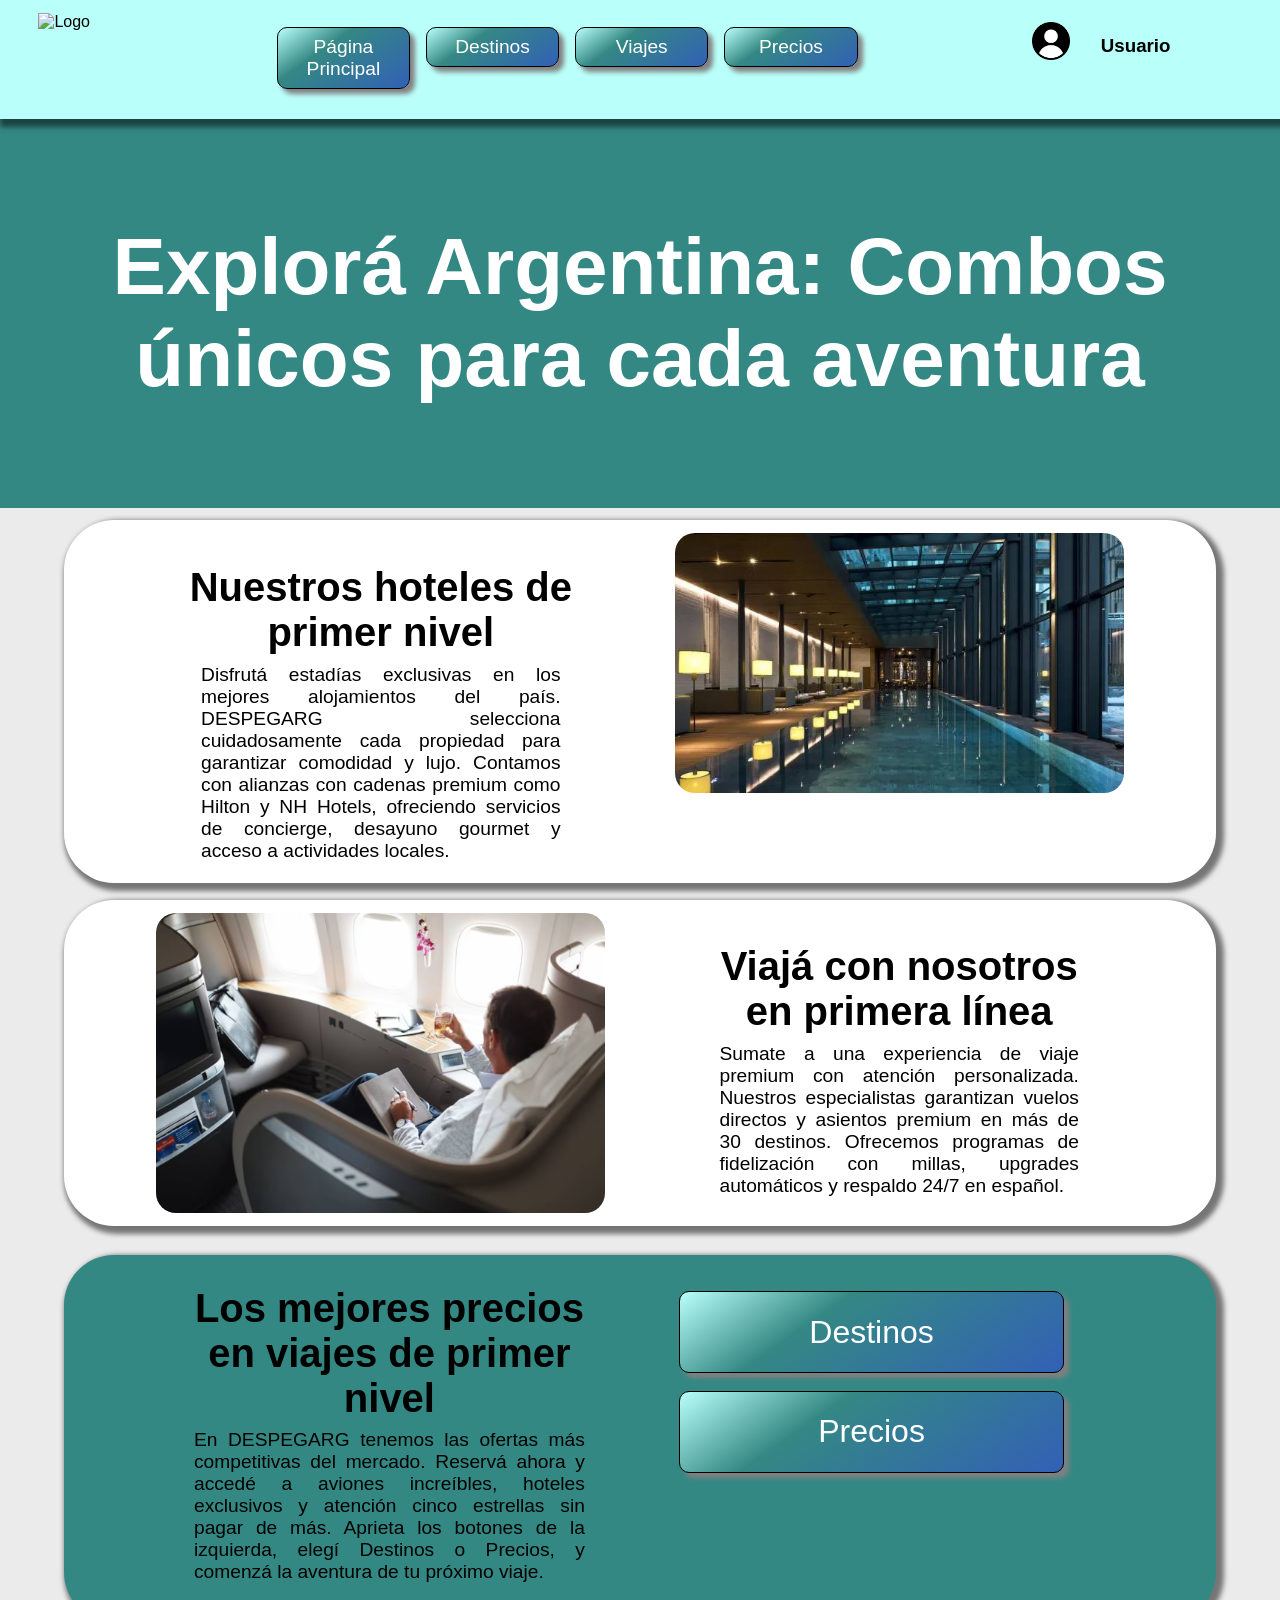
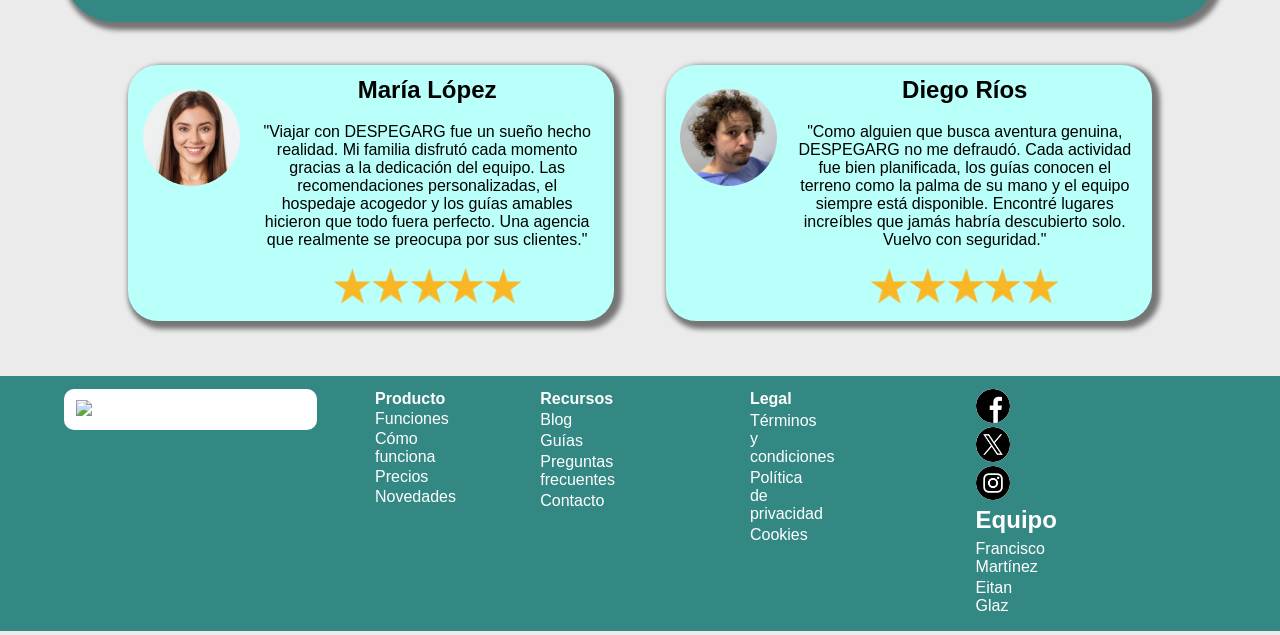
==== commit dd22383c: "refactorizacion casi total" ====
--- a/sitio/index.html
+++ b/sitio/index.html
@@ -8,14 +8,14 @@
 </head>
 
 <body>
-    <header class="h1 fixed">
+    <header class="h1">
         <img src="img/despegar.png" alt="Logo">
-        <nav class="h1">
-            <ul class="h1">
-                <li class="h1"><a href="index.html">Página Principal</a></li>
-                <li class="h1"><a href="Destinos.html">Destinos</a></li>
-                <li class="h1"><a href="Viaje.html">Viajes</a></li>
-                <li class="h1"><a href="precios.html">Precios</a></li>
+        <nav>
+            <ul>
+                <li class="boton"><a href="index.html">Página Principal</a></li>
+                <li class="boton"><a href="Destinos.html">Destinos</a></li>
+                <li class="boton"><a href="Viaje.html">Viajes</a></li>
+                <li class="boton"><a href="precios.html">Precios</a></li>
             </ul>
         </nav>
         <div>
@@ -25,7 +25,7 @@
     </header>
 
     <main>
-        <section class="banner" style="background-color: #7B99DF;">
+        <section class="banner" style="background-color: #348884;">
             <h1>Explorá Argentina: Combos únicos para cada aventura</h1>
         </section>
 
@@ -34,15 +34,11 @@
                 <h1>Nuestros hoteles de primer nivel</h1>
                 <p>Disfrutá estadías exclusivas en los mejores alojamientos del país. DESPEGARG selecciona cuidadosamente cada propiedad para garantizar comodidad y lujo. Contamos con alianzas con cadenas premium como Hilton y NH Hotels, ofreciendo servicios de concierge, desayuno gourmet y acceso a actividades locales.</p>
             </div>
-              <div class="derecha">
-                  <img src="img/45450087.webp" alt="Travel Image">   
-              </div>
+                <img class="derecha" src="img/45450087.webp" alt="Travel Image">   
         </section>
 
         <section class="doble">
-            <div class="izquierda">
-                <img src="img/avion.avif" alt="Travel Image">
-            </div>
+                <img class="izquierda" src="img/avion.avif" alt="Travel Image">
             <div class="derecha">
                 <h1>Viajá con nosotros en primera línea</h1>
                 <p>Sumate a una experiencia de viaje premium con atención personalizada. Nuestros especialistas garantizan vuelos directos y asientos premium en más de 30 destinos. Ofrecemos programas de fidelización con millas, upgrades automáticos y respaldo 24/7 en español.</p>
@@ -56,8 +52,8 @@
                 <p>En DESPEGARG tenemos las ofertas más competitivas del mercado. Reservá ahora y accedé a aviones increíbles, hoteles exclusivos y atención cinco estrellas sin pagar de más. Aprieta los botones de la izquierda, elegí Destinos o Precios, y comenzá la aventura de tu próximo viaje.</p>
             </div>
             <div class="derecha">
-                <li><a href="Destinos.html">Destinos</a></li>
-                <li><a href="precios.html">Precios</a></li>
+                <li class="boton"><a href="Destinos.html">Destinos</a></li>
+                <li class="boton"><a href="precios.html">Precios</a></li>
             </div>
         </section>
 
@@ -84,38 +80,38 @@
     </main>
 
     <footer>
-        <div class="columna columnaBig">
+        <div class="imagenGrande">
             <img src="img/despegar.png" alt="Logo">
         </div>
-        <div class="columna columnaSmall">
+        <div>
             <p><strong>Producto</strong></p>
             <p>Funciones</p>
             <p>Cómo funciona</p>
             <p>Precios</p>
             <p>Novedades</p>
         </div>
-        <div class="columna columnaSmall">
+        <div>
             <p><strong>Recursos</strong></p>
             <p>Blog</p>
             <p>Guías</p>
             <p>Preguntas frecuentes</p>
             <p>Contacto</p>
         </div>
-        <div class="columna columnaSmall">
+        <div>
             <p><strong>Legal</strong></p>
             <p>Términos y condiciones</p>
             <p>Política de privacidad</p>
             <p>Cookies</p>
         </div>
-        <div class="columna columnaRedes">
+        <div class="columnaRedes">
                 <img src="img/facebook.png" alt="" width="">
                 <img src="img/twitter.png" alt="">
                 <img src="img/instagram.png" alt="">
         </div>
-            <div class="columna columnaSmall">
+            <div>
                 <h2>Equipo</h2>
-                <p>Francisco Martínez — Fundador</p>
-                <p>Eitan Glaz — Operaciones</p>
+                <p>Francisco Martínez</p>
+                <p>Eitan Glaz</p>
             </div>
 
     </footer>
--- a/sitio/style.css
+++ b/sitio/style.css
@@ -11,12 +11,10 @@
 /* Tipo de section: header */
 
 .h1{
-    background-color: #13B7AB;
+    background-color: #b9fffa;
     width: 100%;
     display: inline-block; /*Fórmula para determinar contenedores*/
     box-shadow: 4px 4px 5px 4px rgba(0,0,0,0.5);
-}
-.fixed{
     position: sticky;
     top: 0;
     left: 0;
@@ -42,17 +40,12 @@
     box-shadow: none;
 }
 .h1 nav ul li{
-    text-align: center;
     width: 18%;
-    box-shadow: 5px 5px 5px grey;
-    border-radius: 10px;
-    background: #020024;
-    background: linear-gradient(145deg,rgba(2, 0, 36, 1) 0%, rgba(9, 9, 121, 1) 35%, rgba(9, 100, 121, 1) 100%);
     padding: 1.25%;
     margin: 1.25%;
     margin-bottom: 2%;
-    list-style: none;
-    float: left;
+    float: left;
+    font-size: 60%;
 }
 .h1 nav ul li a{
     text-decoration: none;
@@ -95,16 +88,6 @@
     background-color: white;
     border-radius: 50px;
     box-shadow: 4px 4px 5px 4px rgba(0,0,0,0.5);
-}
-
-.doble img{
-    width: 80%;
-    margin: 1%;
-    margin-left: 10%;
-    margin-right: 10%;
-    height: fit-content;
-    border-radius: 20px;
-    box-shadow: 0px 0px 15px 0px #000000;
 }
 
 .doble h1{
@@ -124,17 +107,17 @@
 }
 
 .izquierda{
-    width: 49%;
-    float: left;
-}
-
-.izquierda img{
+    width: 39%;
+    float: left;
+    margin-left: 8%;
+    border-radius: 20px;
+}
+
+.derecha{
+    width: 39%;
     float: right;
-}
-
-.derecha{
-    width: 49%;
-    float: right;
+    margin-right: 8%;
+    border-radius: 20px;
 }
 
 /* Tipo de section: reseña*/
@@ -145,7 +128,7 @@
 }
 
 .reseña div{
-    background-color: rgb(146, 146, 255);
+    background-color: #b9fffa;
     width: 38%;
     display: inline-block;
     border-radius: 30px;
@@ -212,7 +195,7 @@
     width: 87%;
     margin-left: 5%;
     margin-right: 5%;
-    background-color: #385CB0;
+    background-color: #348884;
     border-radius: 50px;
     box-shadow: 4px 4px 5px 4px rgba(0,0,0,0.5);
 }
@@ -238,133 +221,108 @@
     font-size: 120%;
 }
 
-.publicidad li{
-    text-align: center;
-    width: 18%;
-    box-shadow: 5px 5px 5px grey;
+/* Footer */
+
+footer {
+    display: inline-block;
+    padding-left: 5%;
+    padding-right: 5%;
+    width: 90%;
+    margin-top: 1%;
+    padding-top: 1%;
+    padding-bottom: 1%;
+    background-color: #348884;
+}
+
+.imagenGrande{
+    background-color: rgb(255, 255, 255);
+    padding: 1%;
     border-radius: 10px;
-    background: #020024;
-    background: linear-gradient(145deg,rgba(2, 0, 36, 1) 0%, rgba(9, 9, 121, 1) 35%, rgba(9, 100, 121, 1) 100%);
-    padding: 1.25%;
-    padding-left: 15%;
-    padding-right: 15%;
-    margin: 1.25%;
+    width: 20%;
+    float: left;
+    margin-right: 5%;
+}
+
+.imagenGrande img{
+    width: 100%;
+}
+
+footer div {
+    float: left;
+    color: rgb(255, 255, 255);
+    margin-right: 5%;
+}
+
+footer div p {
+    margin-bottom: 2%;
+    margin-top: 1%;
+    width: 10%;
+}
+
+footer div h2 {
+    margin-bottom: 5%;
+    margin-top: 1%;
+}
+
+.columnaRedes {
+    width: 6%;
+}
+
+.columnaRedes img{
+    width: 50%;
+    margin-right: 25%;
+    border-radius: 100%;
+    background-color: rgb(255, 255, 255);
+}
+
+
+.Planes{
+    display: inline-block;
+    width: 100%;
+}
+
+.Planes div{
+    background-color: white;
+    box-shadow: 4px 4px 5px 4px rgba(0,0,0,0.5);
+    float: left;
+    margin-left: 5%;
+    width: 22%;
+    padding: 1%;
+    padding-left: 4%;
+    border: 1px solid black;
+    border-radius: 20px;
+}
+
+.Planes h1{
+    margin-top: 4%;
     margin-bottom: 4%;
-    list-style: none;
-    margin-left: 30%;
-}
-
-.publicidad a{
-    color: white;
-    font-size: 200%;
-    text-decoration: none;
-}
-
-/* Footer */
-
-footer {
-        display: inline-block;
-        padding-left: 5%;
-        padding-right: 5%;
-        width: 90%;
-        margin-top: 1%;
-        padding-top: 1%;
-        padding-bottom: 3%;
-        background-color: #385CB0;
-    }
-    
-    .columna {
-        float: left;
-        width: fit-content;
-        margin-right: 5%;
-        color: rgb(255, 255, 255);
-    }
-    
-    .columnaSmall {
-        width: 10%;
-    }
-
-    .columnaBig {
-        width: 20%;
-        
-    }
-
-    .columnaBig img {
-        width: 100%;
-    }
-    
-    .columna img {
-        background-color: rgb(255, 255, 255);
-        padding: 1%;
-        border-radius: 10px;
-    }
-    
-    .columna p {
-        margin-bottom: 2%;
-        margin-top: 1%;
-    }
-
-    .columna h2 {
-        margin-bottom: 5%;
-        margin-top: 1%;
-    }
-
-    .columnaRedes {
-       width: 6%;
-    }
-    .columnaRedes img{
-        width: 50%;
-        margin-right: 25%;
-        border-radius: 100%;
-        background-color: rgb(255, 255, 255);
-    }
-
-    .Planes{
-        display: inline-block;
-        width: 100%;
-    }
-
-    .Planes div{
-        background-color: white;
-        box-shadow: 4px 4px 5px 4px rgba(0,0,0,0.5);
-        float: left;
-        margin-left: 5%;
-        width: 22%;
-        padding: 1%;
-        padding-left: 4%;
-        border: 1px solid black;
-        border-radius: 20px;
-    }
-
-    .Planes h1{
-        margin-top: 4%;
-        margin-bottom: 4%;
-        font-size: 300%;
-    }
-
-    .Planes div ul{
-        margin-top: 5%;
-        margin-bottom: 5%;
-    }
-
-    .Planes div ul li{
-        font-size: 160%;
-        margin-bottom: 2%;
-    }
-
-    .boton{
-    text-align: center;
-    box-shadow: 5px 5px 5px grey;
-    border-radius: 10px;
-    background: #020024;
-    background: linear-gradient(145deg,rgba(2, 0, 36, 1) 0%, rgba(9, 9, 121, 1) 35%, rgba(9, 100, 121, 1) 100%);
-    padding: 5%;
-    padding-left: 15%;
-    padding-right: 15%;
-    margin: 1.25%;
-    margin-right: 10%;
-    margin-bottom: 4%;
-    list-style: none;
+    font-size: 300%;
+}
+
+.Planes div ul{
+    margin-top: 5%;
+    margin-bottom: 5%;
+}
+
+.Planes div ul li{
+    font-size: 160%;
+    margin-bottom: 2%;
+}
+
+.boton{
+text-align: center;
+box-shadow: 5px 5px 5px grey;
+border-radius: 10px;
+background: #020024;
+background: linear-gradient(145deg, #b9fffa 0%, #348884 35%, #3260b6 100%);
+padding: 5%;
+padding-left: 15%;
+padding-right: 15%;
+margin: 1.25%;
+margin-right: 10%;
+margin-bottom: 4%;
+list-style: none;
+border: 1px solid black;
 }
 
 .boton a{
@@ -372,6 +330,7 @@
     font-size: 200%;
     text-decoration: none;
 }
+
 .Presentacion{
     background-color: rgb(255, 255, 255);
     margin-left: 8%;
